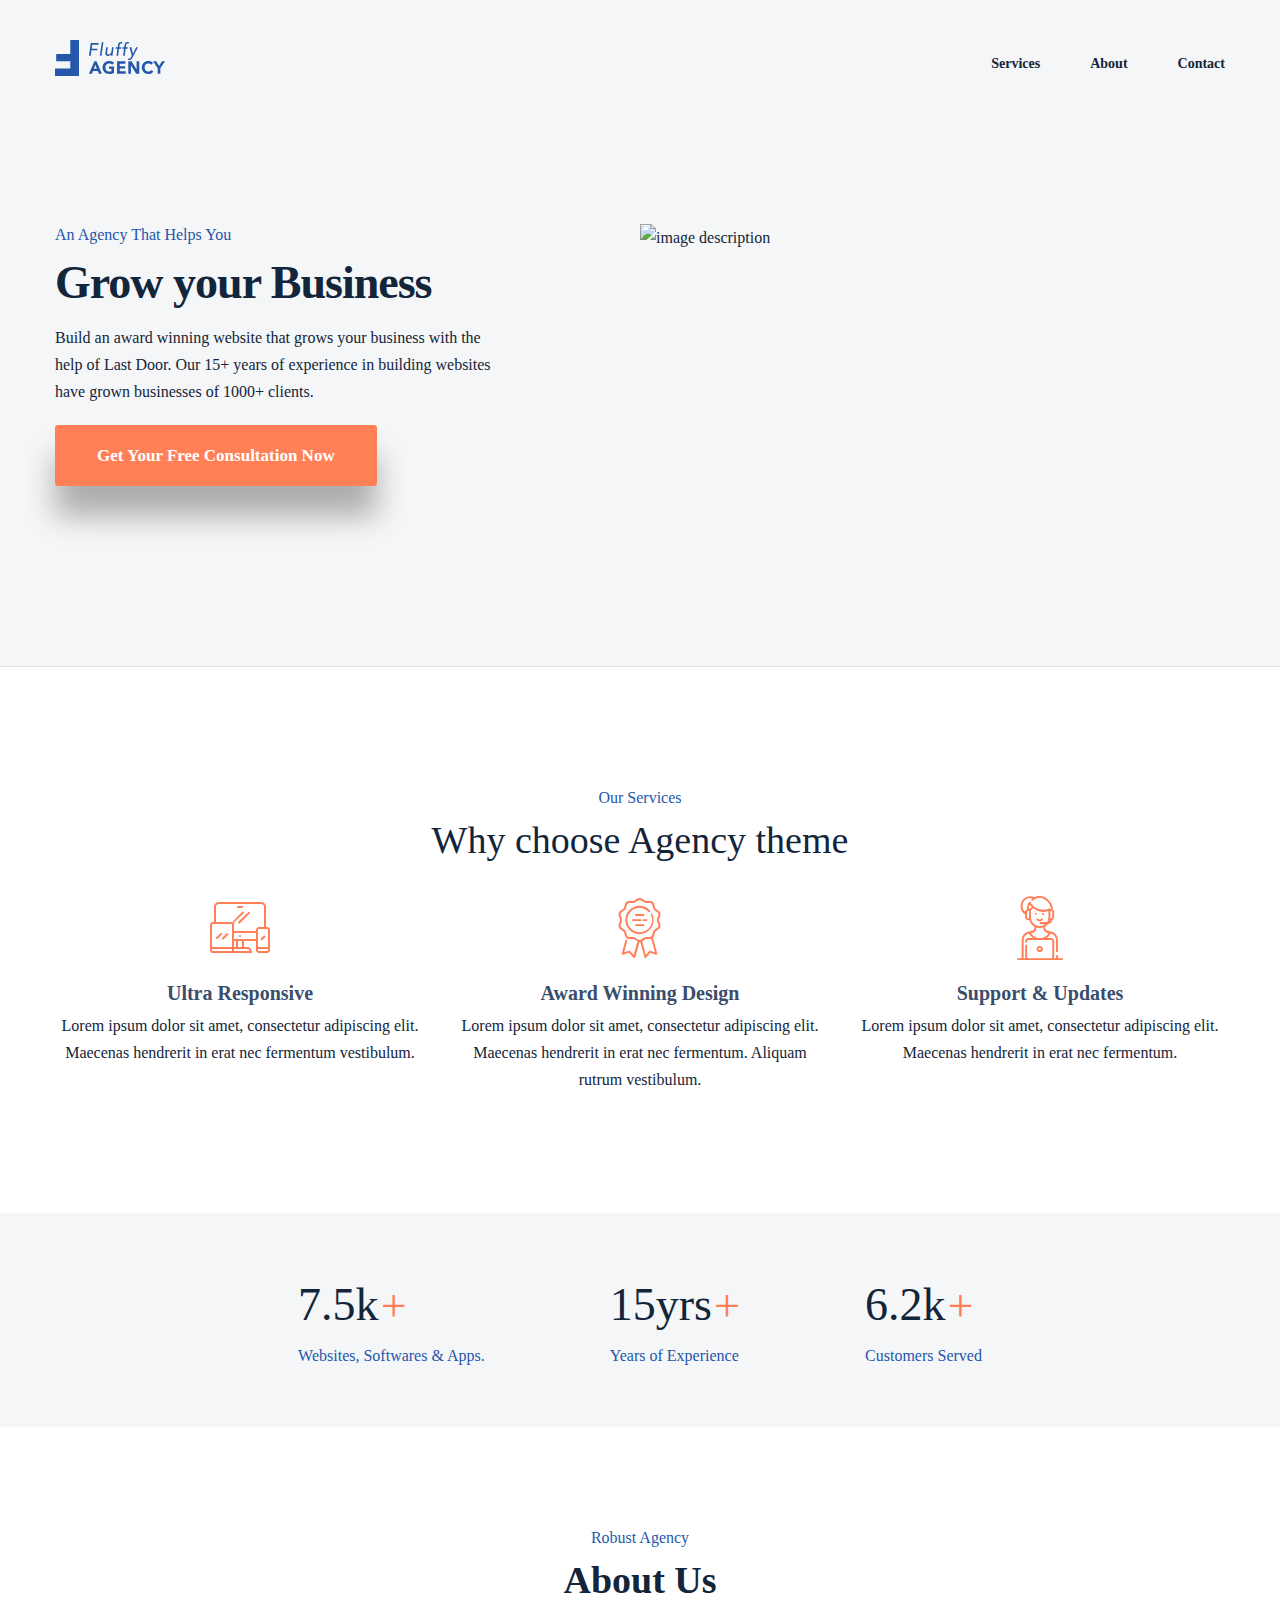
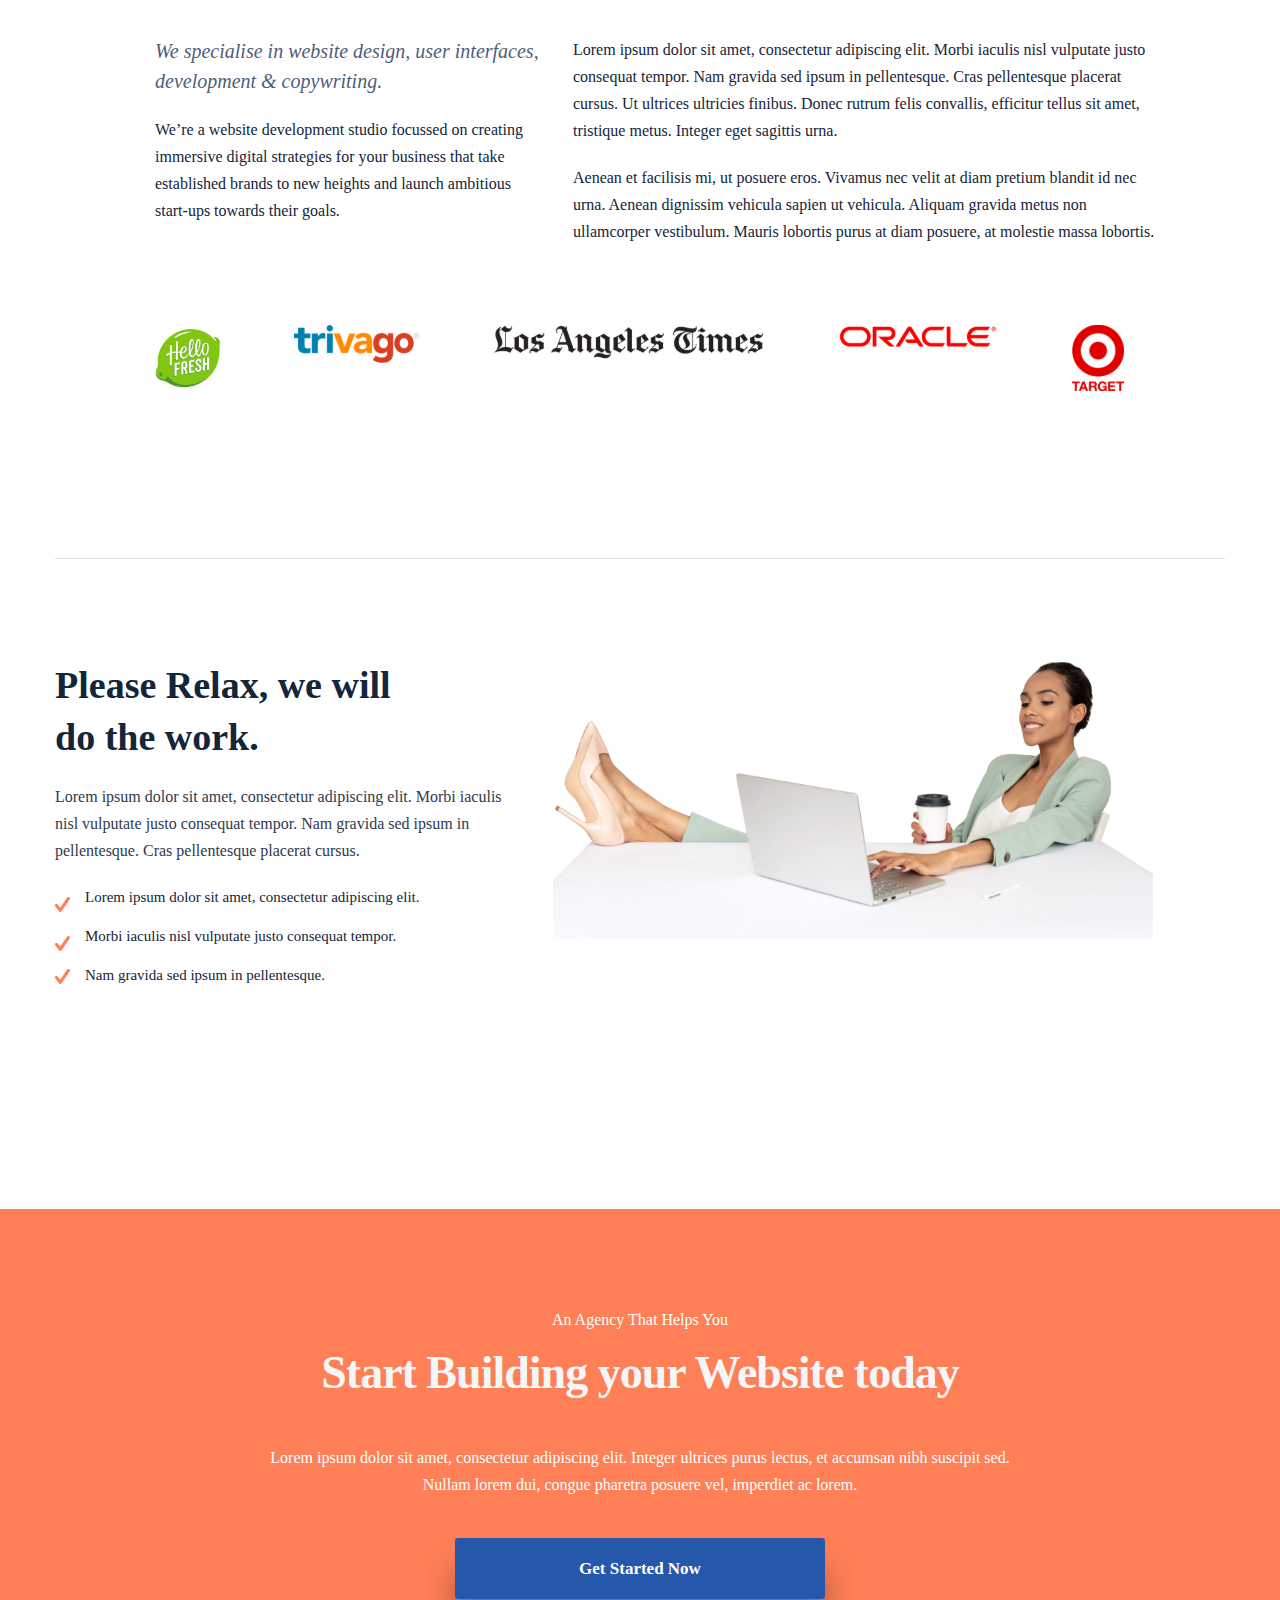
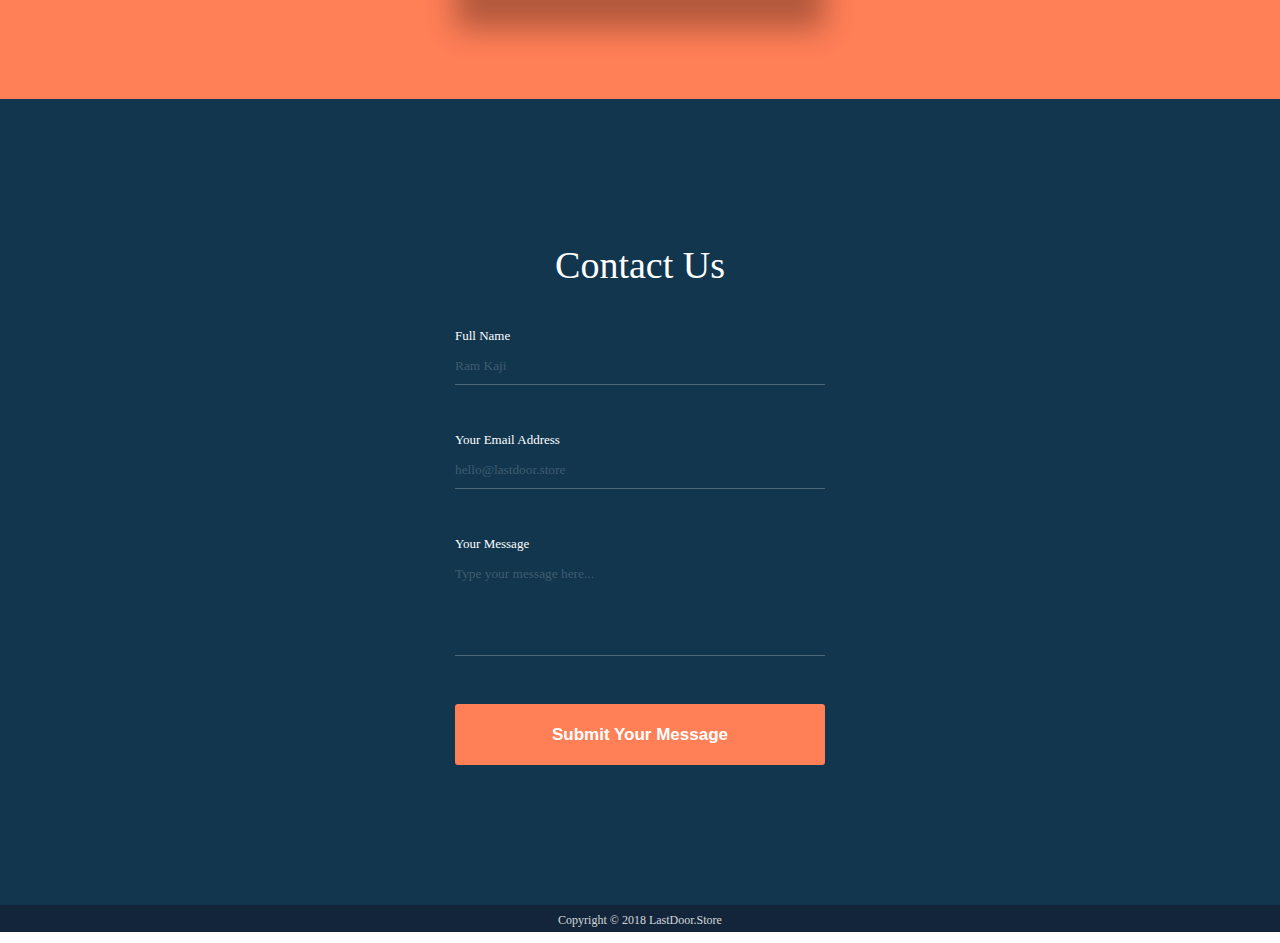
==== html.html @ a157225e "add new file" ====
<!DOCTYPE html>
<html lang="en">
<head>
    <meta charset="UTF-8">
    <link rel="stylesheet" href="src/style/fonts.css">
    <link rel="stylesheet" href="src/style/icons.css">
    <link rel="stylesheet" href="src/style/style.css">
    <title>Title</title>
</head>
<body>
<header class="header">
    <div class="container">
        <div class="row row-jc-sb row-ia-c">
            <div class="logo-holder">
                <a href="#" class="logo">
                    <img src="src/image/logo.svg" alt="fluffy">
                </a>
            </div>
            <nav class="nav">
                <ul class="nav-list">
                    <li class="nav-item"><a href="#" class="nav-link">Services</a></li>
                    <li class="nav-item"><a href="#" class="nav-link">About</a></li>
                    <li class="nav-item"><a href="#" class="nav-link">Contact</a></li>
                </ul>
            </nav>
        </div>
    </div>
</header>
<main class="main">
    <section class="hero-section">
        <div class="container">
            <div class="row">
                <div class="hero-text">
                    <span class="pseudo-title">An Agency That Helps You</span>
                    <h1 class="title">Grow your Business</h1>
                    <div class="text-holder">
                        <p>Build an award winning website that grows your business with the help of Last Door. Our 15+
                            years of experience in building websites have grown businesses of 1000+ clients.</p>
                    </div>
                    <a href="#" class="btn">Get Your Free Consultation Now</a>
                </div>
                <div class="img-holder">
                    <img src="src/image/visual-img.svg" alt="image description">
                </div>
            </div>
        </div>
    </section>
    <section class="why-choose">
        <div class="container">
            <div class="title-holder">
                <span class="pseudo-title">Our Services</span>
                <h2 class="regular">Why choose Agency theme</h2>
            </div>
            <div class="grid-container">
                <div class="col">
                    <div class="icon-holder">
                        <i class="icon-pc"></i>
                    </div>
                    <h3>Ultra Responsive</h3>
                    <div class="text-holder">
                        <p>Lorem ipsum dolor sit amet, consectetur adipiscing elit. Maecenas hendrerit in erat nec
                            fermentum vestibulum.</p>
                    </div>
                </div>
                <div class="col">
                    <div class="icon-holder">
                        <i class="icon-award"></i>
                    </div>
                    <h3>Award Winning Design</h3>
                    <div class="text-holder">
                        <p>Lorem ipsum dolor sit amet, consectetur adipiscing elit. Maecenas hendrerit in erat nec
                            fermentum. Aliquam rutrum vestibulum.</p>
                    </div>
                </div>
                <div class="col">
                    <div class="icon-holder">
                        <i class="icon-support"></i>
                    </div>
                    <h3>Support & Updates</h3>
                    <div class="text-holder">
                        <p>Lorem ipsum dolor sit amet, consectetur adipiscing elit. Maecenas hendrerit in erat nec
                            fermentum.</p>
                    </div>
                </div>

            </div>
        </div>
    </section>
    <section class="count-section">
        <div class="container">
            <div class="row row-jc-c">
                <div class="col">
                    <span class="count-title">7.5k</span>
                    <span class="count-text">Websites, Softwares & Apps.</span>
                </div>
                <div class="col">
                    <span class="count-title">15yrs</span>
                    <span class="count-text">Years of Experience</span>
                </div>
                <div class="col">
                    <span class="count-title">6.2k</span>
                    <span class="count-text">Customers Served</span>
                </div>
            </div>
        </div>
    </section>
    <section class="about-us">
        <div class="container">
            <div class="title-holder">
                <span class="pseudo-title">Robust Agency</span>
                <h2>About Us</h2>
            </div>
            <div class="grid-container">
                <div class="col">
                    <h3>We specialise in website design, user interfaces, development & copywriting.</h3>
                    <div class="text-holder">
                        <p>We’re a website development studio focussed on creating immersive digital strategies for your
                            business that take established brands to new heights and launch ambitious start-ups towards
                            their goals.</p>
                    </div>
                </div>
                <div class="col">
                    <div class="text-holder">
                        <p>Lorem ipsum dolor sit amet, consectetur adipiscing elit. Morbi iaculis nisl vulputate justo
                            consequat tempor. Nam gravida sed ipsum in pellentesque. Cras pellentesque placerat cursus.
                            Ut ultrices ultricies finibus. Donec rutrum felis convallis, efficitur tellus sit amet,
                            tristique metus. Integer eget sagittis urna.</p>
                        <p>Aenean et facilisis mi, ut posuere eros. Vivamus nec velit at diam pretium blandit id nec
                            urna. Aenean dignissim vehicula sapien ut vehicula. Aliquam gravida metus non ullamcorper
                            vestibulum. Mauris lobortis purus at diam posuere, at molestie massa lobortis.</p>
                    </div>
                </div>
            </div>
            <div class="company">
                <ul class="company-list">
                    <li class="company-item">
                        <img src="src/image/hello-fresh.svg" alt="hello fresh" class="company-link">
                    </li>
                    <li class="company-item">
                        <img src="src/image/trivago.svg" alt="trivago" class="company-link">
                    </li>
                    <li class="company-item">
                        <img src="src/image/los-angelese-times.svg" alt="los-angelese times" class="company-link">
                    </li>
                    <li class="company-item">
                        <img src="src/image/oracle.svg" alt="oracle" class="company-link">
                    </li>
                    <li class="company-item">
                        <img src="src/image/target.svg" alt="target" class="company-link">
                    </li>
                </ul>
            </div>
        </div>
    </section>
    <section class="please-relax">
        <div class="container">
            <div class="grid-container">
                <div class="col">
                    <div class="title-holder">
                        <h2>Please Relax, we will do the work.</h2>
                    </div>
                    <div class="text-holder">
                        <p>Lorem ipsum dolor sit amet, consectetur adipiscing elit. Morbi iaculis nisl vulputate justo
                            consequat tempor. Nam gravida sed ipsum in pellentesque. Cras pellentesque placerat
                            cursus.</p>
                    </div>
                    <div class="check">
                        <ul class="check-list">
                            <li class="check-link">Lorem ipsum dolor sit amet, consectetur adipiscing elit.</li>
                            <li class="check-link">Morbi iaculis nisl vulputate justo consequat tempor.</li>
                            <li class="check-link">Nam gravida sed ipsum in pellentesque.</li>
                        </ul>
                    </div>

                </div>
                <div class="col">
                    <div class="image-holder">
                        <img src="src/image/relax.svg" alt="relax">
                    </div>
                </div>
            </div>
        </div>
    </section>
    <section class="start">
        <div class="container">
            <div class="start-text">
                <span class="pseudo-title">An Agency That Helps You</span>
                <h2 class="title">Start Building your Website today</h2>
                <div class="text-holder">
                    <p>Lorem ipsum dolor sit amet, consectetur adipiscing elit. Integer ultrices purus lectus, et
                        accumsan nibh suscipit sed. Nullam lorem dui, congue pharetra posuere vel, imperdiet ac
                        lorem.</p>
                </div>
                <a href="#" class="btn">Get Started Now</a>
            </div>
        </div>
    </section>
    <section class="contact-us">
        <h2 class="regular">Contact Us</h2>
        <div class="container">
            <form action="#" class="contact-form">
                <div class="input-holder">
                    <label for="name">Full Name</label>
                    <input id="name" type="text" placeholder="Ram Kaji">
                </div>
                <div class="input-holder">
                    <label for="email">Your Email Address</label>
                    <input id="email" type="email" placeholder="hello@lastdoor.store">
                </div>
                <div class="input-holder">
                    <label for="message">Your Message</label>
                    <textarea name="message" id="message" placeholder="Type your message here..."></textarea>
                </div>
                <button class="btn" type="submit">Submit Your Message</button>
            </form>
        </div>
    </section>
</main>
<footer class="footer">
    <span>Copyright &#169 2018 LastDoor.Store</span>
</footer>
</body>
</html>
---- src/style/fonts.css ----
@font-face {
    font-family: 'roboto';
    src: url('src/fonts/roboto-black-webfont.woff2') format('woff2'),
    url('src/fonts/roboto-black-webfont.woff') format('woff'),
    url('src/fonts/roboto-black-webfont.ttf') format('truetype'),
    url('src/fonts/roboto-black-webfont.svg#robotoblack') format('svg');
    font-weight: 900;
    font-style: normal;

}




@font-face {
    font-family: 'roboto';
    src: url('src/fonts/roboto-blackitalic-webfont.woff2') format('woff2'),
    url('src/fonts/roboto-blackitalic-webfont.woff') format('woff'),
    url('src/fonts/roboto-blackitalic-webfont.ttf') format('truetype'),
    url('src/fonts/roboto-blackitalic-webfont.svg#robotoblack_italic') format('svg');
    font-weight: 900;
    font-style: italic;

}




@font-face {
    font-family: 'roboto';
    src: url('src/fonts/roboto-bold-webfont.woff2') format('woff2'),
    url('src/fonts/roboto-bold-webfont.woff') format('woff'),
    url('src/fonts/roboto-bold-webfont.ttf') format('truetype'),
    url('src/fonts/roboto-bold-webfont.svg#robotobold') format('svg');
    font-weight: 700;
    font-style: normal;

}




@font-face {
    font-family: 'roboto';
    src: url('src/fonts/roboto-bolditalic-webfont.woff2') format('woff2'),
    url('src/fonts/roboto-bolditalic-webfont.woff') format('woff'),
    url('src/fonts/roboto-bolditalic-webfont.ttf') format('truetype'),
    url('src/fonts/roboto-bolditalic-webfont.svg#robotobold_italic') format('svg');
    font-weight: 700;
    font-style: italic;

}




@font-face {
    font-family: 'roboto';
    src: url('src/fonts/roboto-italic-webfont.woff2') format('woff2'),
    url('src/fonts/roboto-italic-webfont.woff') format('woff'),
    url('src/fonts/roboto-italic-webfont.ttf') format('truetype'),
    url('src/fonts/roboto-italic-webfont.svg#robotoitalic') format('svg');
    font-weight: normal;
    font-style: italic;

}




@font-face {
    font-family: 'roboto';
    src: url('src/fonts/roboto-light-webfont.woff2') format('woff2'),
    url('src/fonts/roboto-light-webfont.woff') format('woff'),
    url('src/fonts/roboto-light-webfont.ttf') format('truetype'),
    url('src/fonts/roboto-light-webfont.svg#robotolight') format('svg');
    font-weight: 300;
    font-style: normal;

}




@font-face {
    font-family: 'roboto';
    src: url('src/fonts/roboto-lightitalic-webfont.woff2') format('woff2'),
    url('src/fonts/roboto-lightitalic-webfont.woff') format('woff'),
    url('src/fonts/roboto-lightitalic-webfont.ttf') format('truetype'),
    url('src/fonts/roboto-lightitalic-webfont.svg#robotolight_italic') format('svg');
    font-weight: 300;
    font-style: italic;

}




@font-face {
    font-family: 'roboto';
    src: url('src/fonts/roboto-medium-webfont.woff2') format('woff2'),
    url('src/fonts/roboto-medium-webfont.woff') format('woff'),
    url('src/fonts/roboto-medium-webfont.ttf') format('truetype'),
    url('src/fonts/roboto-medium-webfont.svg#robotomedium') format('svg');
    font-weight: 500;
    font-style: normal;

}




@font-face {
    font-family: 'roboto';
    src: url('src/fonts/roboto-mediumitalic-webfont.woff2') format('woff2'),
    url('src/fonts/roboto-mediumitalic-webfont.woff') format('woff'),
    url('src/fonts/roboto-mediumitalic-webfont.ttf') format('truetype'),
    url('src/fonts/roboto-mediumitalic-webfont.svg#robotomedium_italic') format('svg');
    font-weight: 500;
    font-style: italic;

}




@font-face {
    font-family: 'roboto';
    src: url('src/fonts/roboto-regular-webfont.woff2') format('woff2'),
    url('src/fonts/roboto-regular-webfont.woff') format('woff'),
    url('src/fonts/roboto-regular-webfont.ttf') format('truetype'),
    url('src/fonts/roboto-regular-webfont.svg#robotoregular') format('svg');
    font-weight: 400;
    font-style: normal;

}




@font-face {
    font-family: 'roboto';
    src: url('src/fonts/roboto-thin-webfont.woff2') format('woff2'),
    url('src/fonts/roboto-thin-webfont.woff') format('woff'),
    url('src/fonts/roboto-thin-webfont.ttf') format('truetype'),
    url('src/fonts/roboto-thin-webfont.svg#robotothin') format('svg');
    font-weight: 100;
    font-style: normal;

}




@font-face {
    font-family: 'roboto';
    src: url('src/fonts/roboto-thinitalic-webfont.woff2') format('woff2'),
    url('src/fonts/roboto-thinitalic-webfont.woff') format('woff'),
    url('src/fonts/roboto-thinitalic-webfont.ttf') format('truetype'),
    url('src/fonts/roboto-thinitalic-webfont.svg#robotothin_italic') format('svg');
    font-weight: 100;
    font-style: italic;

}

}
---- src/style/icons.css ----
@font-face {
    font-family: 'icomoon';
    src:  url('../fonts/icomoon.eot?5ey2dj');
    src:  url('../fonts/icomoon.eot?5ey2dj#iefix') format('embedded-opentype'),
    url('../fonts/icomoon.ttf?5ey2dj') format('truetype'),
    url('../fonts/icomoon.woff?5ey2dj') format('woff'),
    url('../fonts/icomoon.svg?5ey2dj#icomoon') format('svg');
    font-weight: normal;
    font-style: normal;
    font-display: block;
}

[class^="icon-"], [class*=" icon-"] {
    /* use !important to prevent issues with browser extensions that change fonts */
    font-family: 'icomoon' !important;
    speak: never;
    font-style: normal;
    font-weight: normal;
    font-variant: normal;
    text-transform: none;
    line-height: 1;

    /* Better Font Rendering =========== */
    -webkit-font-smoothing: antialiased;
    -moz-osx-font-smoothing: grayscale;
}

.icon-award:before {
    content: "\e900";
}
.icon-support:before {
    content: "\e901";
}
.icon-pc:before {
    content: "\e902";
}
.icon-check:before {
    content: "\e903";
---- src/style/style.css ----
*,
*:before,
*:after {
    box-sizing: border-box;
}

body {
    margin: 0;
    font-family: 'roboto';
    font-size: 16px;
    line-height: 27px;
    color: #13253A;
}

h1 {
    font-size: 46px;
    line-height: 63px;
    letter-spacing: -1px;
    margin: 0 0 10px;
}

h2 {
    font-size: 38px;
    line-height: 52px;
    margin: 0 0 30px;
}

h2.regular {
    font-weight: 400;
}

h3 {
    font-size: 20px;
    line-height: 27px;
    color: #3B4D6C;
    margin: 0 0 5px;
}

p {
    margin: 0 0 20px;
}

.btn {
    display: inline-block;
    background-color: #FF7F57;
    border-radius: 3px;
    font-weight: 600;
    font-size: 17px;
    line-height: 23px;
    text-align: center;
    color: #FFFFFF;
    text-decoration: none;
    padding: 19px 42px;
    box-shadow: 0 30px 30px rgba(0, 0, 0, 0.3);
    transition: background-color ease-in-out 0.3s;
    border: none;
    cursor: pointer;
}

.btn:hover {
    background-color: #2557AB;;
}

.title-holder {
    text-align: center;
}

.container {
    max-width: 1200px;
    width: 100%;
    padding: 0 15px;
    margin: 0 auto;
}

.row {
    display: flex;
    flex-wrap: wrap;
}

.row.row-jc-sb {
    justify-content: space-between;
}

.row.row-ia-c {
    align-items: center;
}

.row.row-jc-c {
    justify-content: center;
}


.header {
    padding: 40px 0;
    background-color: #F4F6F7;
}

.nav-list {
    display: flex;
    flex-wrap: wrap;
    padding: 0;
    margin: 0;
    list-style: none;
}

.nav-item {
    margin-right: 50px;
}

.nav-item:last-of-type {
    margin-right: 0;
}

.nav-link {
    text-decoration: none;
    font-weight: 600;
    font-size: 14px;
    line-height: 12px;
    color: #13253A;
    transition: color ease-in-out 0.3s;
}

.nav-link:hover {
    color: #2557AB;
}

.hero-section {
    background-color: #F4F6F7;
    padding: 100px 0 180px;
    border-bottom: 1px solid #DCE2E6;;
}

.hero-section .hero-text {
    width: 50%;
    padding-right: 130px;
}

.hero-section .img-holder {
    width: 50%;
}

.pseudo-title {
    display: block;
    margin-bottom: 5px;
    font-weight: 500;
    font-size: 16px;
    line-height: 22px;
    color: #2557AB;
}

.why-choose {
    background-color: #fff;
    padding: 120px 0 100px;
    text-align: center;
}

.grid-container {
    display: grid;
    grid-template-columns: 1fr 1fr 1fr;
    gap: 30px;
}

.why-choose .icon-holder {
    font-size: 64px;
    margin-bottom: 20px;
    color: #FF7F57;
}

.count-section {
    padding: 60px 0;
    background-color: #F4F6F7;
}

.count-section .row {
    gap: 125px;
}

.count-title {
    position: relative;
    display: inline-block;
    margin-bottom: 9px;
    font-size: 46px;
    line-height: 63px;
    padding-right: 28px;
}

.count-title:after {
    content: "+";
    position: absolute;
    top: 50%;
    right: 0;
    transform: translateY(-50%);
    color: #FF7F57;
}

.count-text {
    display: block;
    font-weight: 500;
    line-height: 22px;
    color: #2557AB;
}

.contact-us {
    background-color: #11364E;
    padding: 140px 0;
}

.contact-us h2 {
    color: #FFF;
    text-align: center;
}

.contact-form {
    width: 100%;
    max-width: 370px;
    margin: 0 auto;
}

.contact-form .btn {
    width: 100%;
    box-shadow: none;
}

.input-holder {
    margin-bottom: 40px;
}

.input-holder label {
    font-weight: 500;
    font-size: 13px;
    line-height: 18px;
    color: #FFF;
}

.input-holder input,
.input-holder textarea {
    outline: none;
    border: none;
    border-bottom: 1px solid rgb(255 255 255 / 25%);
    background-color: transparent;
    width: 100%;
    padding: 10px 0;
    color: #fff;
    font-family: inherit;
}

.input-holder input::placeholder,
.input-holder textarea::placeholder {
    color: rgb(255 255 255 / 20%);
}

.input-holder textarea {
    resize: none;
    height: 100px;
}

.about-us {
    position: relative;
    background-color: #fff;
    padding: 100px 0;
}

.about-us:after {
    content: "";
    position: absolute;
    bottom: 0;
    left: 50%;
    transform: translateX(-50%);
    width: 100%;
    max-width: 1170px;
    border-bottom: 1px solid #DCE2E6;
}

.about-us .container {
    max-width: 1000px;
}

.about-us .grid-container {
    grid-template-columns: 40% 60%;
}

.about-us h3 {
    font-weight: 400;
    font-size: 20px;
    line-height: 30px;
    mix-blend-mode: normal;
    opacity: 0.9;
    margin-bottom: 20px;
    font-style: italic;
}

.company {
    max-width: 1000px;
}

.company-list {
    display: flex;
    flex-wrap: wrap;
    padding: 0;
    margin: 0;
    list-style: none;
}

.company-item {
    margin-right: 73px;
}

.company-item:last-of-type {
    margin-right: 0;
}

.company {
    position: relative;
    background-color: #fff;
    padding: 60px 0;
}

.company:after {
    content: "";
    position: absolute;
    bottom: 0;
    left: 50%;
    transform: translateX(-50%);
}

.check-list {
    margin: 0;
    padding: 0;
    list-style: none;
}

.check-list li {
    position: relative;
    padding-left: 30px;
}

.check-list li:before {
    font-family: 'icomoon' !important;
    speak: never;
    font-style: normal;
    font-weight: normal;
    font-variant: normal;
    text-transform: none;
    line-height: 1;
    -webkit-font-smoothing: antialiased;
    -moz-osx-font-smoothing: grayscale;
    content: '\e903';
    position: absolute;
    top: 50%;
    left: 0;
    transform: translateY(-50%);
    color: #FF7F57;
}

.please-relax {
    position: relative;
    margin: 100px 0;
}

.please-relax .container {
    max-width: 1200px;
}

.please-relax .grid-container {
    grid-template-columns: 40% 60%;
}

.please-relax h2 {
    max-width: 370px;
    margin-bottom: 20px;
    text-align: left;
}

.please-relax .text-holder {
    max-width: 470px;
    margin-bottom: 20px;
}

.please-relax p {
    opacity: 0.9;
}

.please-relax .check {
    margin-bottom: 120px;
    max-width: 470px;
}

.please-relax .check-link {
    font-weight: 500;
    font-size: 15px;
    line-height: 27px;
    padding-bottom: 12px;
}

.please-relax .check-link:last-of-type {
    padding-bottom: 0;
}

.start {
    background-color: #FF7F57;;
    padding: 100px 0 100px;
    text-align: center;
    color: #FFF;
}

.start .container {
    max-width: 1000px;
    width: 100%;
}

.start .pseudo-title {
    padding-bottom: 5px;
    color: #FFF;
}

.start .title {
    font-weight: 700;
    font-size: 46px;
    line-height: 63px;
    letter-spacing: -1px;
    padding-bottom: 10px;
    color: #F4F6F7;
}

.start .text-holder {
    max-width: 770px;
    padding: 0 0 20px;
    margin: 0 auto;
}

.start .btn {
    background-color: #2557AB;
    width: 100%;
    max-width: 370px;
}

.start .btn:hover {
    background-color: #11364E;;
}

.footer {
    background-color: #13253A;
    text-align: center;
}

.footer span {
    max-width: 185px;
    padding: 16px 0;
    font-weight: 400;
    font-size: 12px;
    line-height: 16px;
    color: #FFF;
    opacity: 0.8;
}
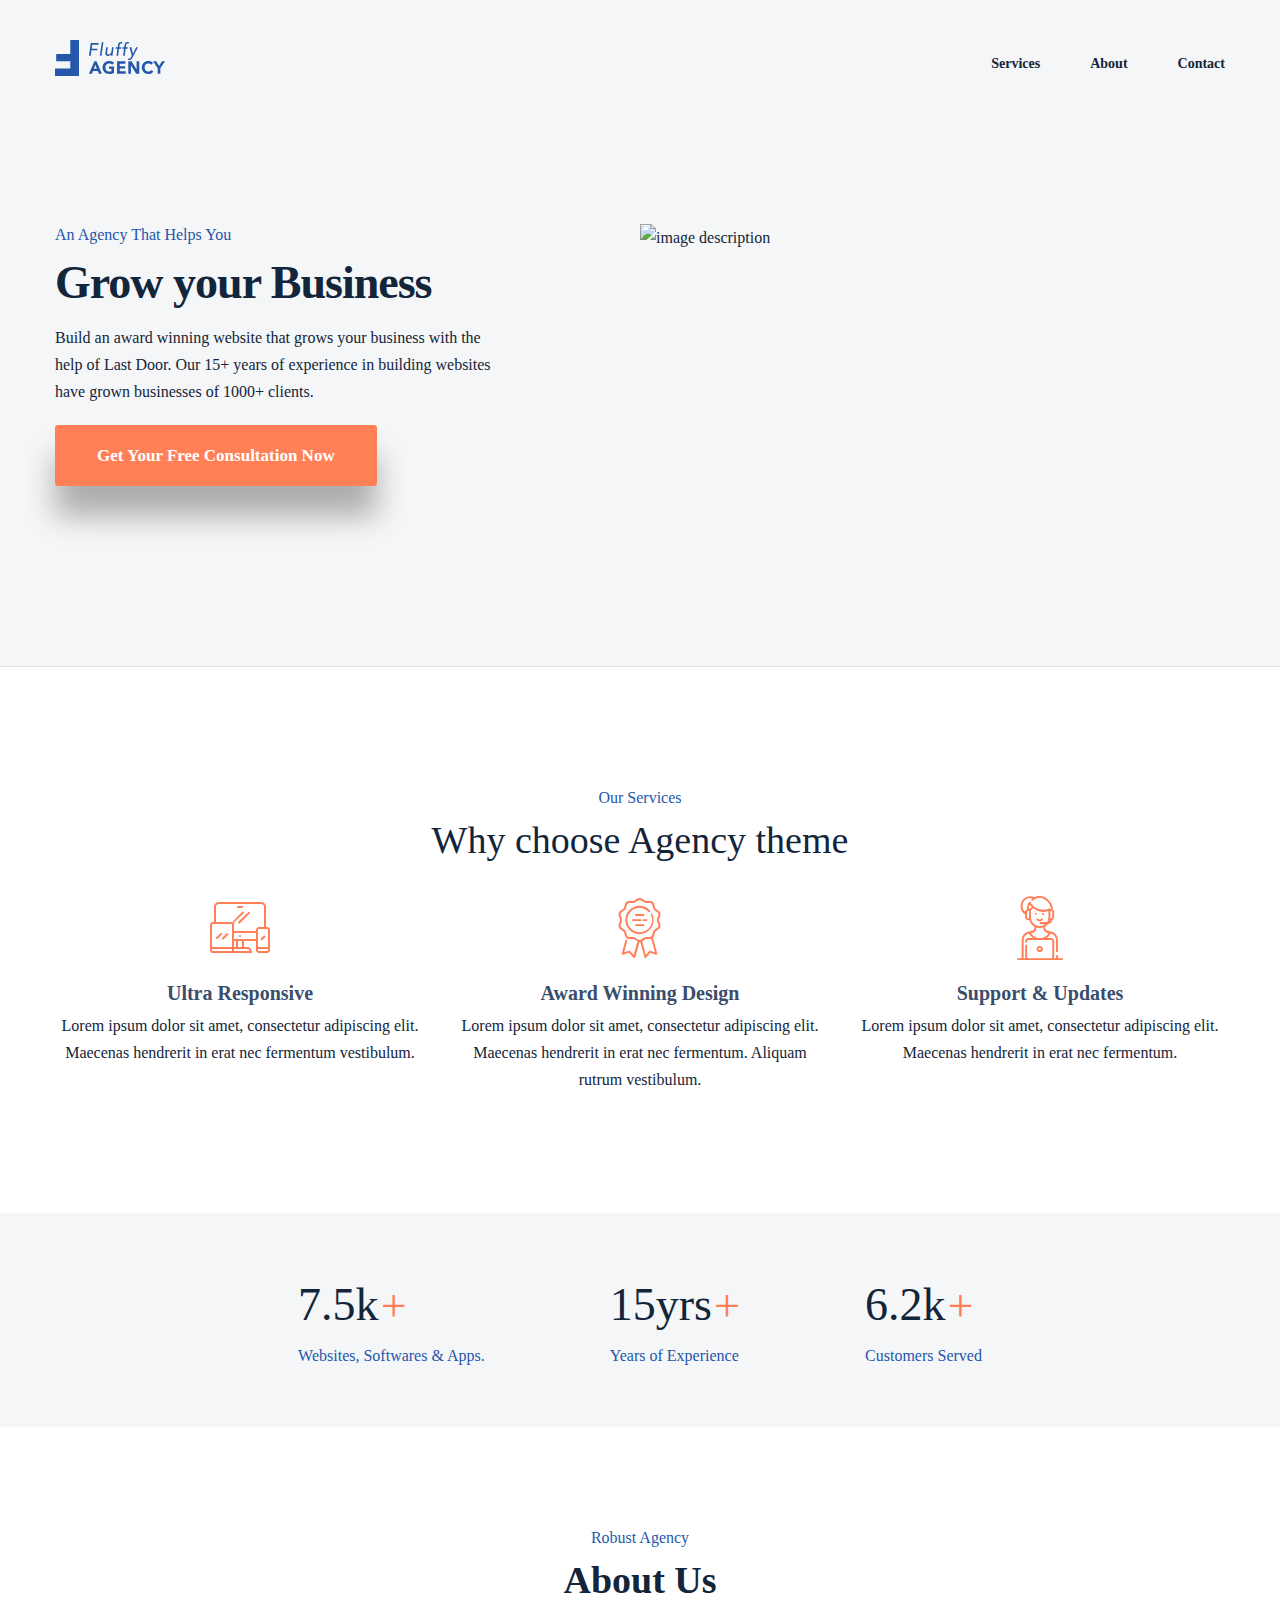
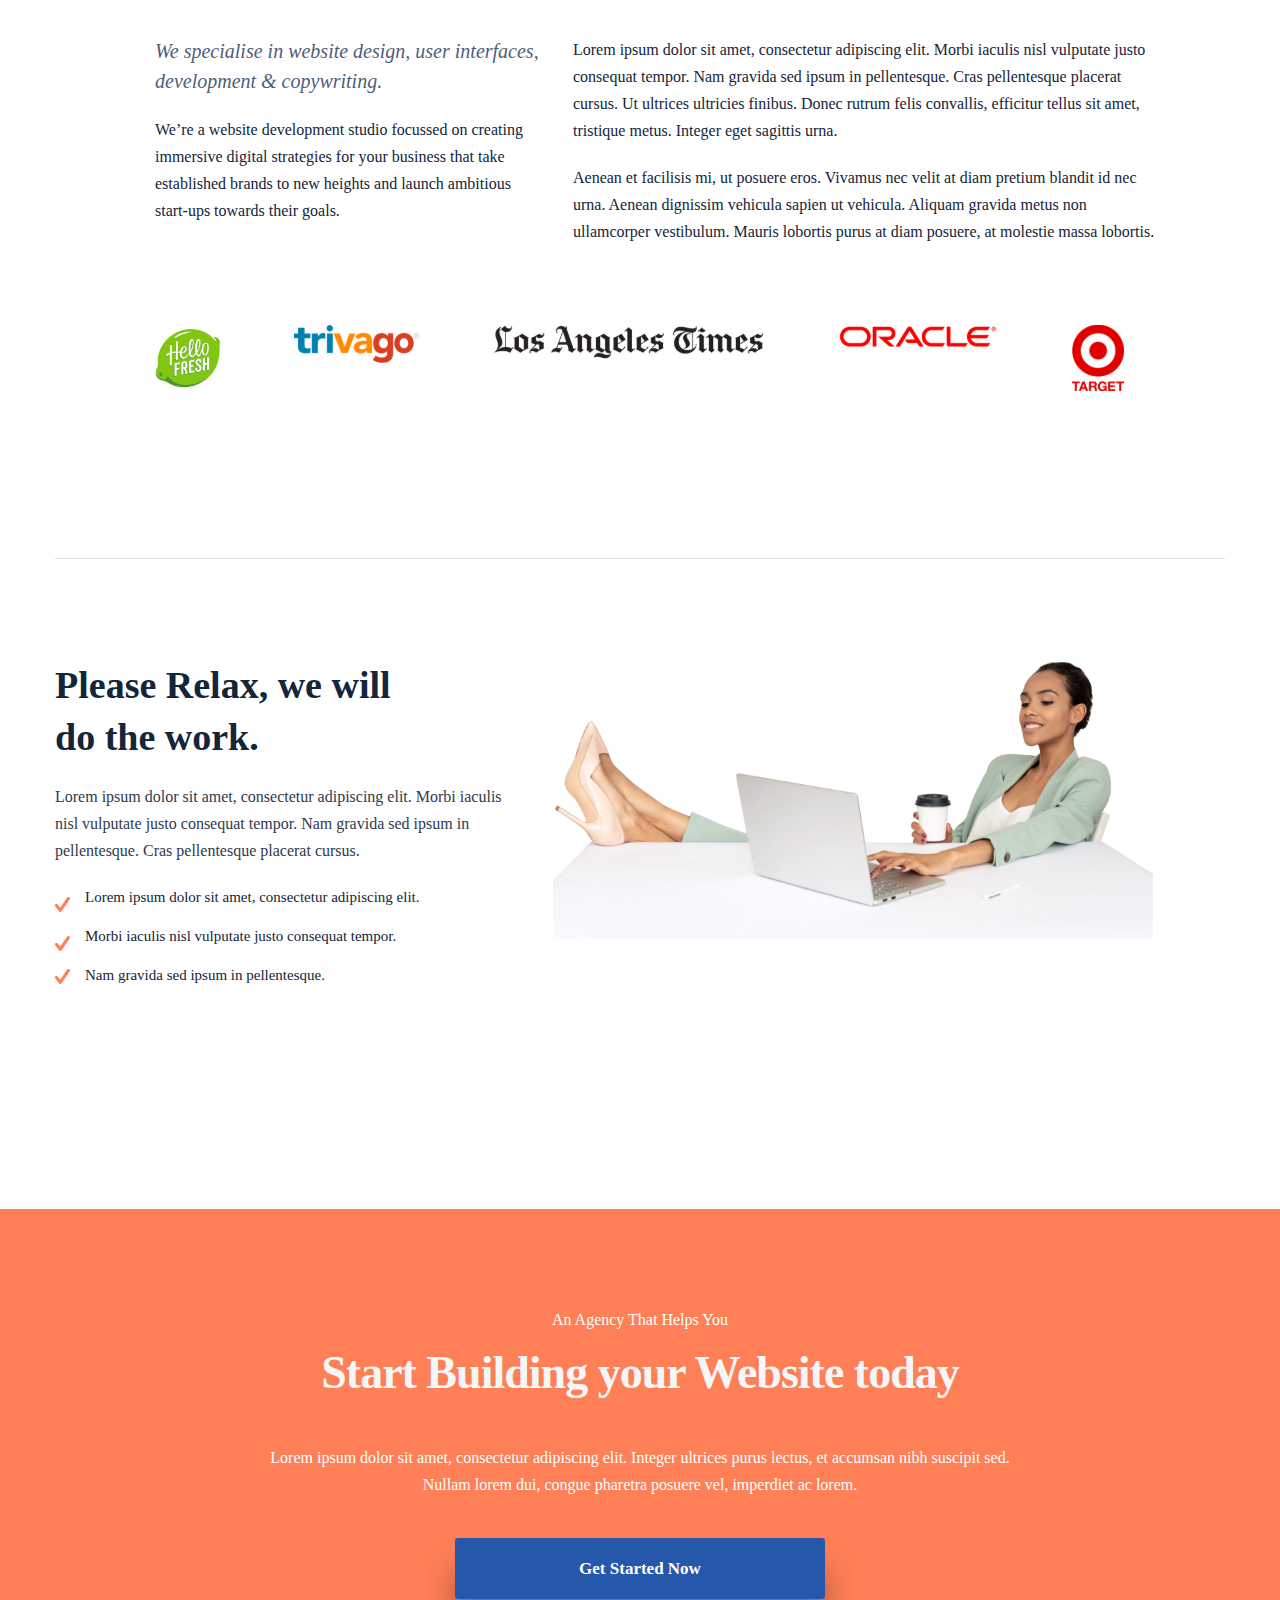
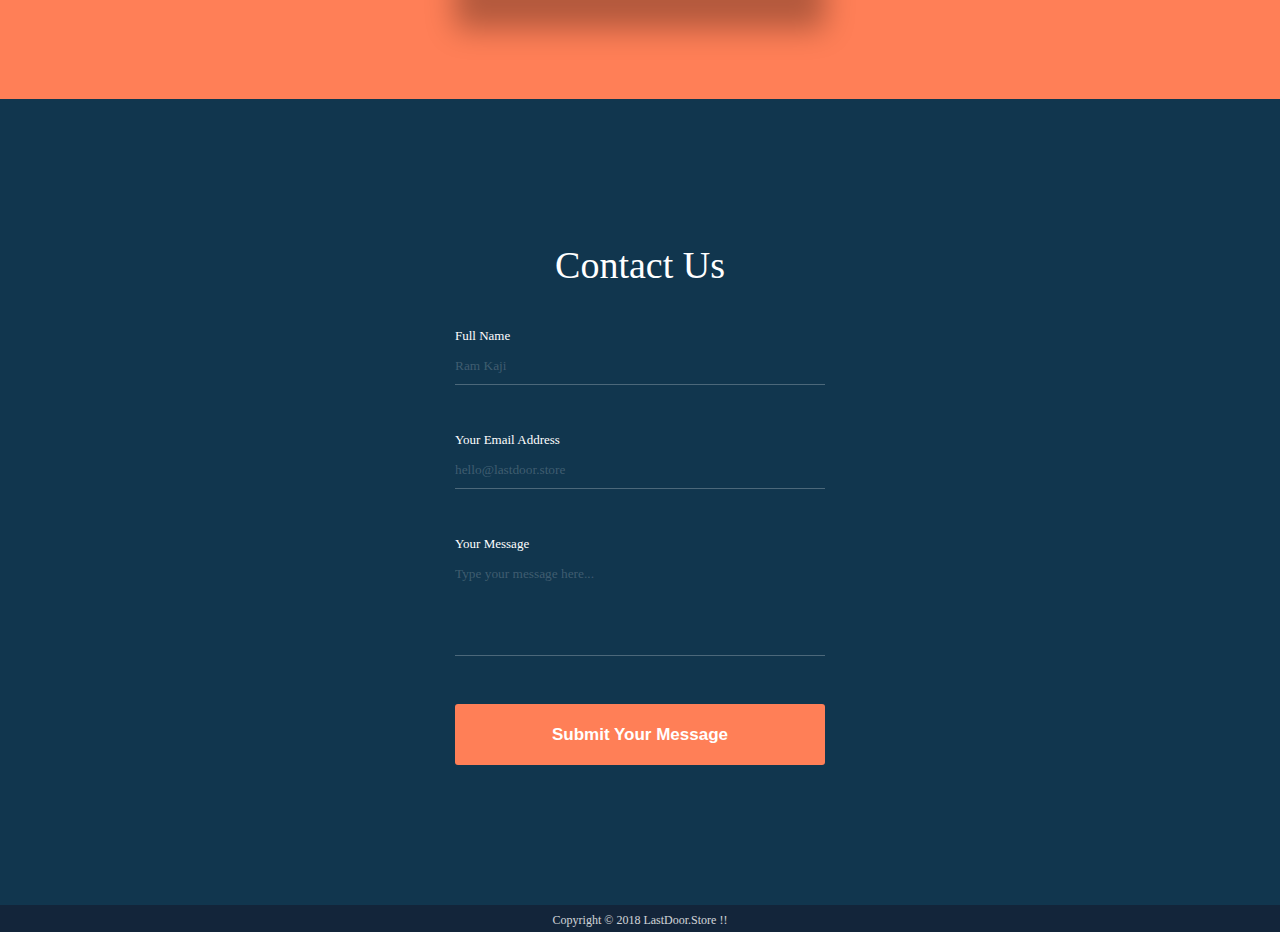
==== commit 446fba36: "add new file" ====
--- a/html.html
+++ b/html.html
@@ -217,7 +217,7 @@
     </section>
 </main>
 <footer class="footer">
-    <span>Copyright &#169 2018 LastDoor.Store</span>
+    <span>Copyright &#169 2018 LastDoor.Store !!</span>
 </footer>
 </body>
 </html>